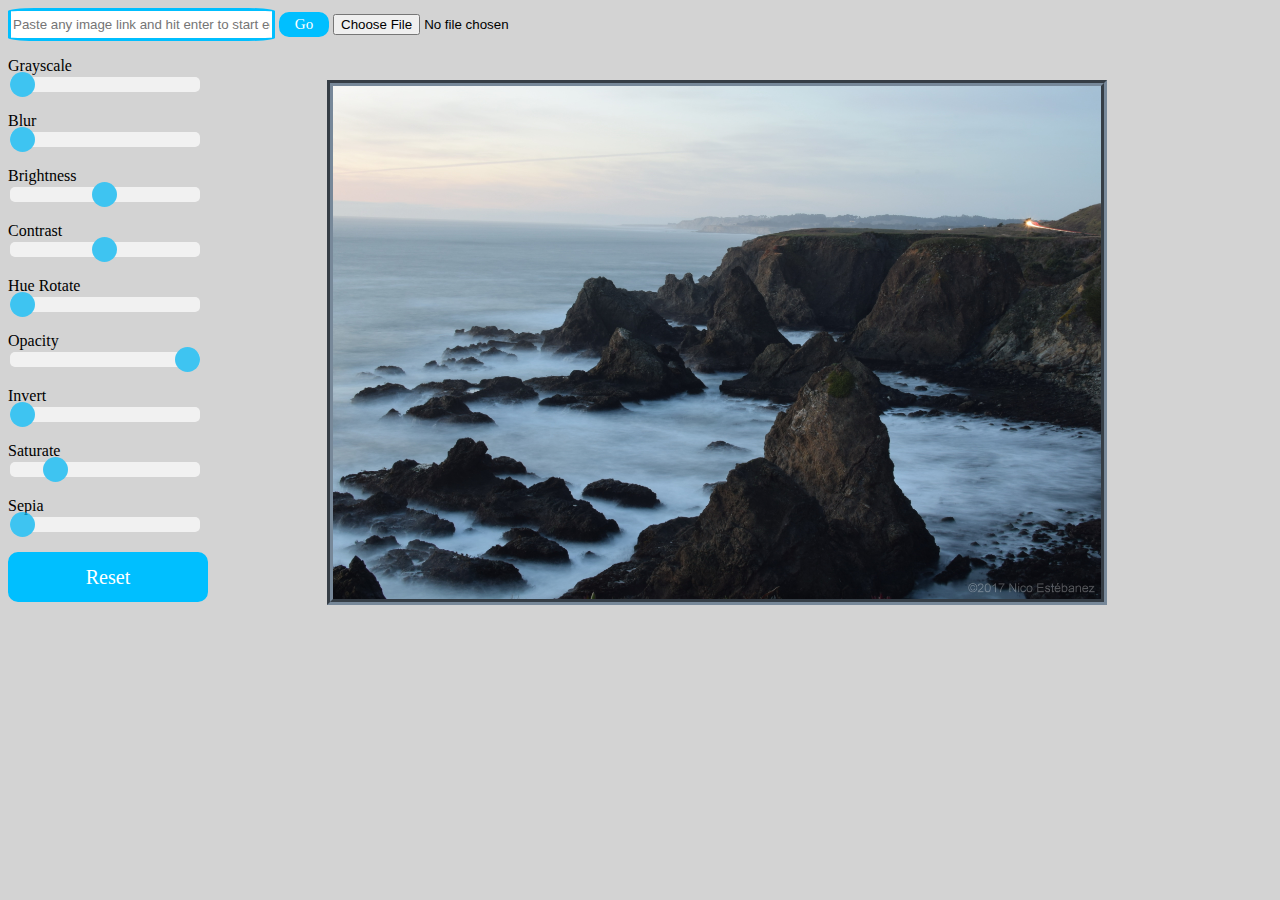
==== index.html @ 87421f93 "Add files via upload" ====
<!DOCTYPE html>
<html lang="en">
<head>
    <meta charset="UTF-8">
    <title>Photo Editor</title>

    <style>

        #go {
            font-family: "Times New Roman";
            font-size: 15px;
            color: white;
            background-color: deepskyblue;
            border-radius: 10px;
            height: 25px;
            width: 50px;
            border: 3px solid deepskyblue;
            outline: none;
        }
        #go:hover{
            background-color: white;
            color: deepskyblue;
            outline: none;
        }

        p {
            width: 15%;
        }
        body{
            font-family: "Lao MN";
            background-color: lightgrey;

        }
        #imageEditor{

        }
        .url-box {
            -webkit-appearance: none;
            appearance: none;
            width: 257px;
            height: 25px;
            border-radius: 10%;
            border: 3px solid deepskyblue;
            background-color: white;
            cursor: pointer;
            outline: none;
        }
        .slider {
            -webkit-appearance: none;
            width: 100%;
            height: 15px;
            border-radius: 5px;
            background: white;
            outline: none;
            opacity: 0.7;
            -webkit-transition: .2s;
            transition: opacity .2s;
        }

        .slider::-webkit-slider-thumb {
            -webkit-appearance: none;
            appearance: none;
            width: 25px;
            height: 25px;
            border-radius: 50%;
            background-color: deepskyblue;
            cursor: pointer;
        }

        .slider::-moz-range-thumb {
            width: 25px;
            height: 25px;
            border-radius: 50%;
            background-color: black;
            cursor: pointer;
        }

        img{
            width: 60%;
            right: 13.5%;
            top: 5em;
            position: absolute;
            text-align: center;
            border: 6px groove lightslategrey;
        }

        #reset{
            height: 10em;
            font-family: "Times New Roman";
            font-size: 20px;
            color: white;
            background-color: deepskyblue;
            border-radius: 10px;
            height: 50px;
            width: 200px;
            border:3px solid deepskyblue;
            user-select: none;
            outline: none;
        }

        #reset:hover{
            background-color: white;
            color: deepskyblue;
            outline: none;
        }
    </style>
</head>
<body>
<script src='https://code.jquery.com/jquery-3.1.0.min.js'></script>
<form id="urlBox" class="center">
    <input class="url-box" type="url" id="imgUrl" placeholder="Paste any image link and hit enter to start editing">
    <input id="go" type="button" value="Go">
    <input type="file" id="file" accept="image/*">
</form>

<form id="imageEditor">
    <p>
        <label for="gs">Grayscale</label>
        <input class="slider" id="gs" name="gs" type="range" min="0" max="100" value="0">
    </p>

    <p>
        <label for="blur">Blur</label>
        <input class="slider" id="blur" name="blur" type="range" min="0" max="10" value="0">
    </p>
    <p>
        <label for="br">Brightness</label>
        <input class="slider" id="br" name="br" type="range" min="0" max="200" value="100">
    </p>
    <p>
        <label for="ct">Contrast</label>
        <input class="slider" id="ct" name="ct" type="range" min="0" max="200" value="100">
    </p>
    <p>
        <label for="huer">Hue Rotate</label>
        <input class="slider" id="huer" name="huer" type="range" min="0" max="360" value="0">
    </p>
    <p>
        <label for="opacity">Opacity</label>
        <input class="slider" id="opacity" name="opacity" type="range" min="0" max="100" value="100">
    </p>
    <p>
        <label for="invert">Invert</label>
        <input class="slider" id="invert" name="invert" type="range" min="0" max="100" value="0">
    </p>
    <p>
        <label for="saturate">Saturate</label>
        <input class="slider" id="saturate" name="saturate" type="range" min="0" max="500" value="100">
    </p>
    <p>
        <label for="sepia">Sepia</label>
        <input class="slider" id="sepia" name="sepia" type="range" min="0" max="100" value="0">
    </p>
    <input type="reset" form="imageEditor" id="reset" value="Reset">
</form>



<div id="imageContainer" class="center">
    <img id="image" src="cliffs.jpg">
</div>

<script type="text/javascript" src="jquery-3.3.1.js"></script>



<script>
    function addImage(e) {
        var imgUrl = $('#imgUrl').val();
        if (imgUrl.length){
            $('#imageContainer img').attr('src', imgUrl)
        }
        e.preventDefault();
    }
var img = document.getElementById("image")
var filet = document.getElementById("file")

function editImage() {
    var gs 		 = $("#gs").val();
    var blur 	 = $("#blur").val();
    var br 		 = $("#br").val();
    var ct 		 = $("#ct").val();
    var huer	 = $("#huer").val();
    var opacity      = $("#opacity").val();
    var invert 	 = $("#invert").val();
    var saturate     = $("#saturate").val();
    var sepia 	 = $("#sepia").val();
    var rb = $("#rb").val();

    var filter = 	'grayscale(' + gs+
        '%) blur(' + blur +
        'px) brightness(' + br +
        '%) contrast(' + ct +
        '%) hue-rotate(' + huer +
        'deg) opacity(' + opacity +
        '%) invert(' + invert +
        '%) saturate(' + saturate +
        '%) sepia(' + sepia + '%) ';

    $("#imageContainer img").css("filter", filter);
    $("#imageContainer img").css("-webkit-filter", filter);
}


$('#go').click(addImage);

$("#urlBox").submit(addImage);

$("input[type=range]").change(editImage).mousemove(editImage);

$('#imageEditor').on('reset', function() {
        setTimeout(function() {
            editImage();
        },0);
    });



filet.addEventListener('change', function (){
    var file = filet.files[0];
    var reader = new FileReader();
    reader.onloadend = function(){
        img.src = reader.result;
    };
    if(file){
        reader.readAsDataURL(file);
    }else{
    }
}, true);



</script>
</body>
</html>
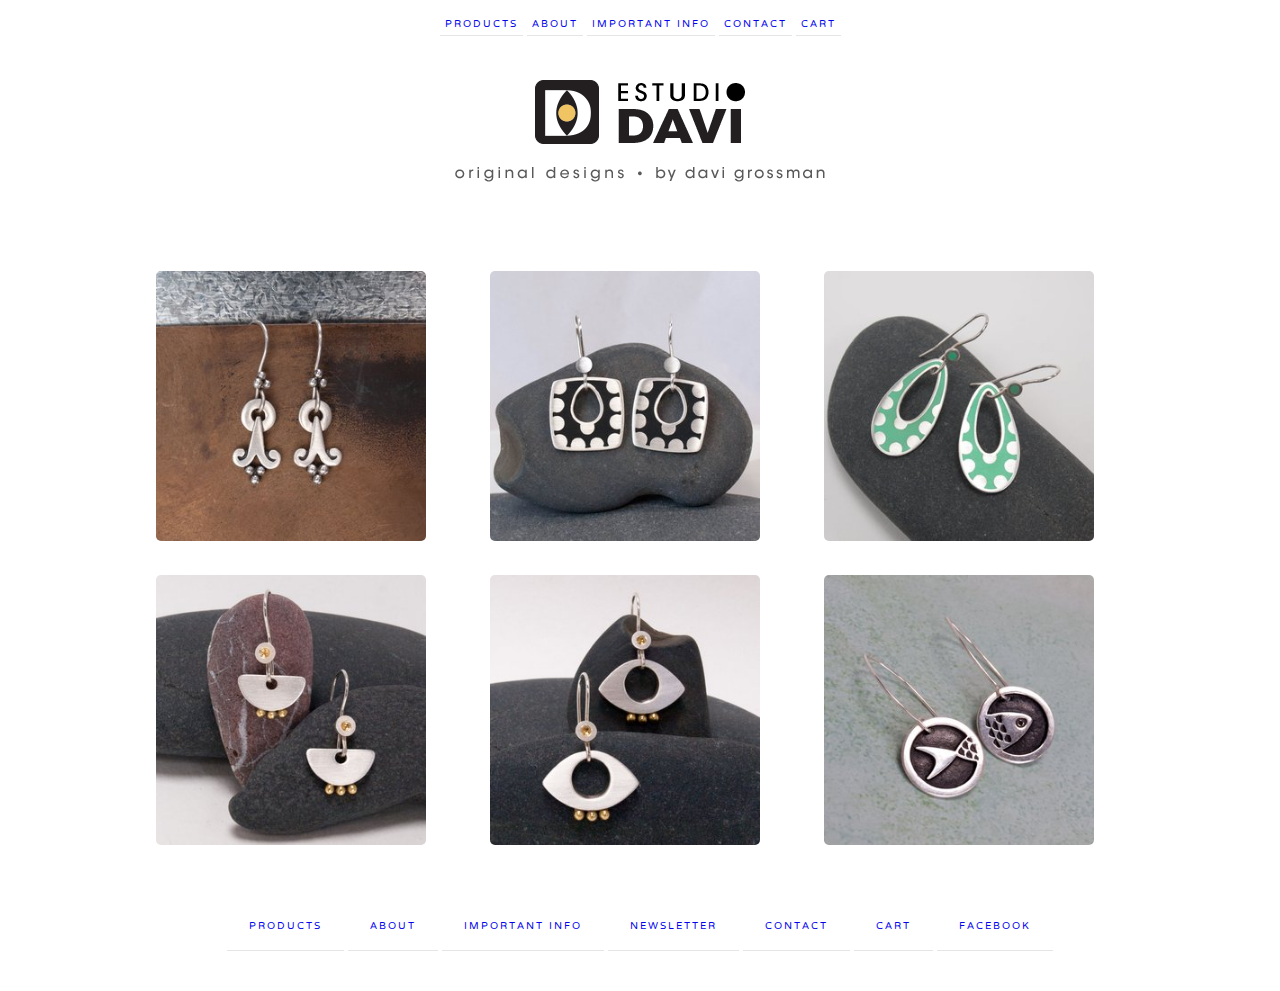
==== commit b09cafb5: "Add files via upload" ====
--- a/index.html
+++ b/index.html
@@ -1,235 +1,295 @@
 <!DOCTYPE html>
 <html lang="en">
 <head>
+
     <meta charset="UTF-8">
-    <title>Photo Editor</title>
-
-    <style>
-
-        #go {
-            font-family: "Times New Roman";
-            font-size: 15px;
-            color: white;
-            background-color: deepskyblue;
-            border-radius: 10px;
-            height: 25px;
-            width: 50px;
-            border: 3px solid deepskyblue;
-            outline: none;
-        }
-        #go:hover{
-            background-color: white;
-            color: deepskyblue;
-            outline: none;
-        }
-
-        p {
-            width: 15%;
-        }
-        body{
-            font-family: "Lao MN";
-            background-color: lightgrey;
-
-        }
-        #imageEditor{
-
-        }
-        .url-box {
-            -webkit-appearance: none;
-            appearance: none;
-            width: 257px;
-            height: 25px;
-            border-radius: 10%;
-            border: 3px solid deepskyblue;
-            background-color: white;
-            cursor: pointer;
-            outline: none;
-        }
-        .slider {
-            -webkit-appearance: none;
-            width: 100%;
-            height: 15px;
-            border-radius: 5px;
-            background: white;
-            outline: none;
-            opacity: 0.7;
-            -webkit-transition: .2s;
-            transition: opacity .2s;
-        }
-
-        .slider::-webkit-slider-thumb {
-            -webkit-appearance: none;
-            appearance: none;
-            width: 25px;
-            height: 25px;
-            border-radius: 50%;
-            background-color: deepskyblue;
-            cursor: pointer;
-        }
-
-        .slider::-moz-range-thumb {
-            width: 25px;
-            height: 25px;
-            border-radius: 50%;
-            background-color: black;
-            cursor: pointer;
-        }
-
-        img{
-            width: 60%;
-            right: 13.5%;
-            top: 5em;
-            position: absolute;
-            text-align: center;
-            border: 6px groove lightslategrey;
-        }
-
-        #reset{
-            height: 10em;
-            font-family: "Times New Roman";
-            font-size: 20px;
-            color: white;
-            background-color: deepskyblue;
-            border-radius: 10px;
-            height: 50px;
-            width: 200px;
-            border:3px solid deepskyblue;
-            user-select: none;
-            outline: none;
-        }
-
-        #reset:hover{
-            background-color: white;
-            color: deepskyblue;
-            outline: none;
-        }
-    </style>
+    <title>Estudio Davi</title>
+<style>
+    @font-face {
+        font-family: Varela Round;
+        src: url(VarelaRound-Regular.ttf) format("opentype");
+    }
+    a:link{
+        text-decoration: none;
+    }
+    #main_nav {
+        overflow: hidden;
+        margin: 0 auto;
+        text-align: center;
+    }
+
+    #main_nav ul {
+        margin: 0;
+    }
+
+    #main_nav li {
+        display: inline-block;
+        font-family: Varela Round;
+        color: grey;
+        font-size: 10px;
+        text-transform: uppercase;
+        letter-spacing: 2px;
+        -webkit-font-smoothing: subpixel-antialiased;
+        border-bottom: 1px solid #e5e5e5;
+    }
+
+    #main_nav2 li a {
+        display: block;
+        padding: 20px 17px 13px;
+        border: 0;
+    }
+
+    #main_nav2 {
+        overflow: hidden;
+        margin: 0 auto;
+        text-align: center;
+    }
+
+    #main_nav2 ul {
+        margin: 0;
+        padding: 2em;
+    }
+
+    #main_nav2 li {
+        display: inline-block;
+        font-family: Varela Round;
+        font-size: 10px;
+        text-transform: uppercase;
+        letter-spacing: 2px;
+        -webkit-font-smoothing: subpixel-antialiased;
+        border-bottom: 1px solid #e5e5e5;
+    }
+
+    #main_nav2 li a {
+        display: block;
+        padding: 20px 17px 13px;
+        border: 0;
+    }
+    header {
+        display: block;
+        margin-left: auto;
+        margin-right: auto;
+        padding: 2em;
+    }
+
+    table{
+        margin: auto;
+    }
+    th, td{
+
+        padding: 1em;
+    }
+
+    ul {
+        display: table;
+        list-style: none;
+        padding: 0;
+    }
+
+    ul, li {
+        display: inline-block;
+        padding: 5px;
+    }
+
+    .container {
+        position: relative;
+
+    }
+
+    .image {
+        display: block;
+        position: relative;
+        border-radius: 5px;
+        width: 90%;
+
+    }
+
+    .overlay {
+        position: absolute;
+        width: 90%;
+        top: 0;
+        bottom: 0;
+        left: 0;
+        right: 0;
+        opacity: 0;
+        transition: .5s ease;
+        background-color: black;
+        border-radius: 5px;
+    }
+
+    .container:hover .overlay {
+        opacity: 1;
+        width: 90%;
+        background-color:rgba(0, 0, 0, 0.7);
+        border-radius: 5px;
+    }
+
+    .text {
+        font-family: Papyrus;
+        letter-spacing: 2px;
+        color: white;
+        font-size: 20px;
+        position: absolute;
+        top: 50%;
+        left: 50%;
+        transform: translate(-50%, -50%);
+        -ms-transform: translate(-50%, -50%);
+        text-align: center;
+        opacity:1;
+    }
+</style>
 </head>
 <body>
-<script src='https://code.jquery.com/jquery-3.1.0.min.js'></script>
-<form id="urlBox" class="center">
-    <input class="url-box" type="url" id="imgUrl" placeholder="Paste any image link and hit enter to start editing">
-    <input id="go" type="button" value="Go">
-    <input type="file" id="file" accept="image/*">
-</form>
-
-<form id="imageEditor">
-    <p>
-        <label for="gs">Grayscale</label>
-        <input class="slider" id="gs" name="gs" type="range" min="0" max="100" value="0">
-    </p>
-
-    <p>
-        <label for="blur">Blur</label>
-        <input class="slider" id="blur" name="blur" type="range" min="0" max="10" value="0">
-    </p>
-    <p>
-        <label for="br">Brightness</label>
-        <input class="slider" id="br" name="br" type="range" min="0" max="200" value="100">
-    </p>
-    <p>
-        <label for="ct">Contrast</label>
-        <input class="slider" id="ct" name="ct" type="range" min="0" max="200" value="100">
-    </p>
-    <p>
-        <label for="huer">Hue Rotate</label>
-        <input class="slider" id="huer" name="huer" type="range" min="0" max="360" value="0">
-    </p>
-    <p>
-        <label for="opacity">Opacity</label>
-        <input class="slider" id="opacity" name="opacity" type="range" min="0" max="100" value="100">
-    </p>
-    <p>
-        <label for="invert">Invert</label>
-        <input class="slider" id="invert" name="invert" type="range" min="0" max="100" value="0">
-    </p>
-    <p>
-        <label for="saturate">Saturate</label>
-        <input class="slider" id="saturate" name="saturate" type="range" min="0" max="500" value="100">
-    </p>
-    <p>
-        <label for="sepia">Sepia</label>
-        <input class="slider" id="sepia" name="sepia" type="range" min="0" max="100" value="0">
-    </p>
-    <input type="reset" form="imageEditor" id="reset" value="Reset">
-</form>
-
-
-
-<div id="imageContainer" class="center">
-    <img id="image" src="cliffs.jpg">
+
+
+<div id="main_nav" class="theme">
+    <ul>
+        <li>
+            <a href="http://www.estudiodavi.com/products">Products</a>
+        </li>
+        <li>
+            <a href="http://www.estudiodavi.com/about">About</a>
+        </li>
+        <li>
+            <a href="http://www.estudiodavi.com/policies">Important Info</a>
+        </li>
+        <li>
+            <a href="http://www.estudiodavi.com/contact">Contact</a>
+        </li>
+        <li>
+            <a href="http://www.estudiodavi.com/cart">Cart</a>
+        </li>
+    </ul>
+    <header>
+
+        <div id="branding">
+            <a href="https://estudiodavi.github.io/">
+                <img src="logo-estudio-davi.png" alt="Estudio Davi">
+            </a>
+        </div>
+
+    </header>
 </div>
 
-<script type="text/javascript" src="jquery-3.3.1.js"></script>
-
-
-
-<script>
-    function addImage(e) {
-        var imgUrl = $('#imgUrl').val();
-        if (imgUrl.length){
-            $('#imageContainer img').attr('src', imgUrl)
-        }
-        e.preventDefault();
-    }
-var img = document.getElementById("image")
-var filet = document.getElementById("file")
-
-function editImage() {
-    var gs 		 = $("#gs").val();
-    var blur 	 = $("#blur").val();
-    var br 		 = $("#br").val();
-    var ct 		 = $("#ct").val();
-    var huer	 = $("#huer").val();
-    var opacity      = $("#opacity").val();
-    var invert 	 = $("#invert").val();
-    var saturate     = $("#saturate").val();
-    var sepia 	 = $("#sepia").val();
-    var rb = $("#rb").val();
-
-    var filter = 	'grayscale(' + gs+
-        '%) blur(' + blur +
-        'px) brightness(' + br +
-        '%) contrast(' + ct +
-        '%) hue-rotate(' + huer +
-        'deg) opacity(' + opacity +
-        '%) invert(' + invert +
-        '%) saturate(' + saturate +
-        '%) sepia(' + sepia + '%) ';
-
-    $("#imageContainer img").css("filter", filter);
-    $("#imageContainer img").css("-webkit-filter", filter);
-}
-
-
-$('#go').click(addImage);
-
-$("#urlBox").submit(addImage);
-
-$("input[type=range]").change(editImage).mousemove(editImage);
-
-$('#imageEditor').on('reset', function() {
-        setTimeout(function() {
-            editImage();
-        },0);
-    });
-
-
-
-filet.addEventListener('change', function (){
-    var file = filet.files[0];
-    var reader = new FileReader();
-    reader.onloadend = function(){
-        img.src = reader.result;
-    };
-    if(file){
-        reader.readAsDataURL(file);
-    }else{
-    }
-}, true);
-
-
-
-</script>
+<table>
+    <tr>
+        <th> </th>
+        <th> </th>
+        <th> </th>
+    </tr>
+
+    <tr>
+        <td>       <a href="http://www.estudiodavi.com/product/rayo-del-sol-3">
+            <div class="container">
+            <img src="sol-mezcla-3dot-still-4.jpg" alt="Saucy Earrings... Trust me" class="image">
+            <div class="overlay">
+                <div class="text">MEZCLA<br>
+                    $135.00</div>
+            </div>
+        </div>
+            </a>
+        </td>
+        <td>
+            <a href="http://www.estudiodavi.com/product/flamenco-square-black">
+            <div class="container">
+                <img src="flamenco-nuevo-black-flatdot-still-1.jpg" alt="Saucy Earrings... Trust me" class="image">
+                <div class="overlay">
+                    <div class="text">NUEVO<br>
+                        $95.00</div>
+                </div>
+            </div>
+        </a>
+        </td>
+        <td>
+            <a href="http://www.estudiodavi.com/product/tangos">
+                <div class="container">
+                    <img src="flamenco-drop-colordot-mint-still-6.jpg" alt="Saucy Earrings... Trust me" class="image">
+                    <div class="overlay">
+                        <div class="text">TANGOS<br>
+                            $115.00</div>
+                    </div>
+                </div>
+            </a>
+
+        </td>
+
+    </tr>
+    <tr>
+        <td>
+            <a href="http://www.estudiodavi.com/product/media-luna">
+                <div class="container">
+                    <img src="mesomod-medialuna-bigdot-still-2.jpg" alt="Saucy Earrings... Trust me" class="image">
+                    <div class="overlay">
+                        <div class="text">MEDIA LUNA<br>
+                            $135.00</div>
+                    </div>
+                </div>
+            </a>
+        </td>
+        <td>
+            <a href="http://www.estudiodavi.com/product/ojos-oro">
+                <div class="container">
+                    <img src="mesomod-ojo-bigdot-still-2.jpg" alt="Saucy Earrings... Trust me" class="image">
+                    <div class="overlay">
+                        <div class="text">OJO<br>
+                            $135.00</div>
+                    </div>
+                </div>
+            </a>
+
+        </td>
+        <td>
+
+            <a href="http://www.estudiodavi.com/product/one-fish">
+                <div class="container">
+                    <img src="grafica-onefish-still-1.jpg" alt="Saucy Earrings... Trust me" class="image">
+                    <div class="overlay">
+                        <div class="text">TANGOS<br>
+                            $75.00</div>
+                    </div>
+                </div>
+            </a>
+        </td>
+
+    </tr>
+</table>
+<div id="main_nav2" class="theme">
+    <ul>
+        <li>
+            <a href="http://www.estudiodavi.com/products">Products</a>
+        </li>
+        <li>
+            <a href="http://www.estudiodavi.com/about">About</a>
+        </li>
+        <li>
+            <a href="http://www.estudiodavi.com/policies">Important Info</a>
+        </li>
+        <li>
+        <a href="http://www.estudiodavi.com/newsletter">Newsletter</a>
+        </li>
+        <li>
+            <a href="http://www.estudiodavi.com/contact">Contact</a>
+        </li>
+
+        <li>
+            <a href="http://www.estudiodavi.com/cart">Cart</a>
+        </li>
+        <li>
+            <a href="http://facebook.com/EstudioDavi">Facebook</a>
+        </li>
+
+    </ul>
+</div>
+
+
+
+
+
+
+
+
 </body>
-</html>+</html>
+
+
+
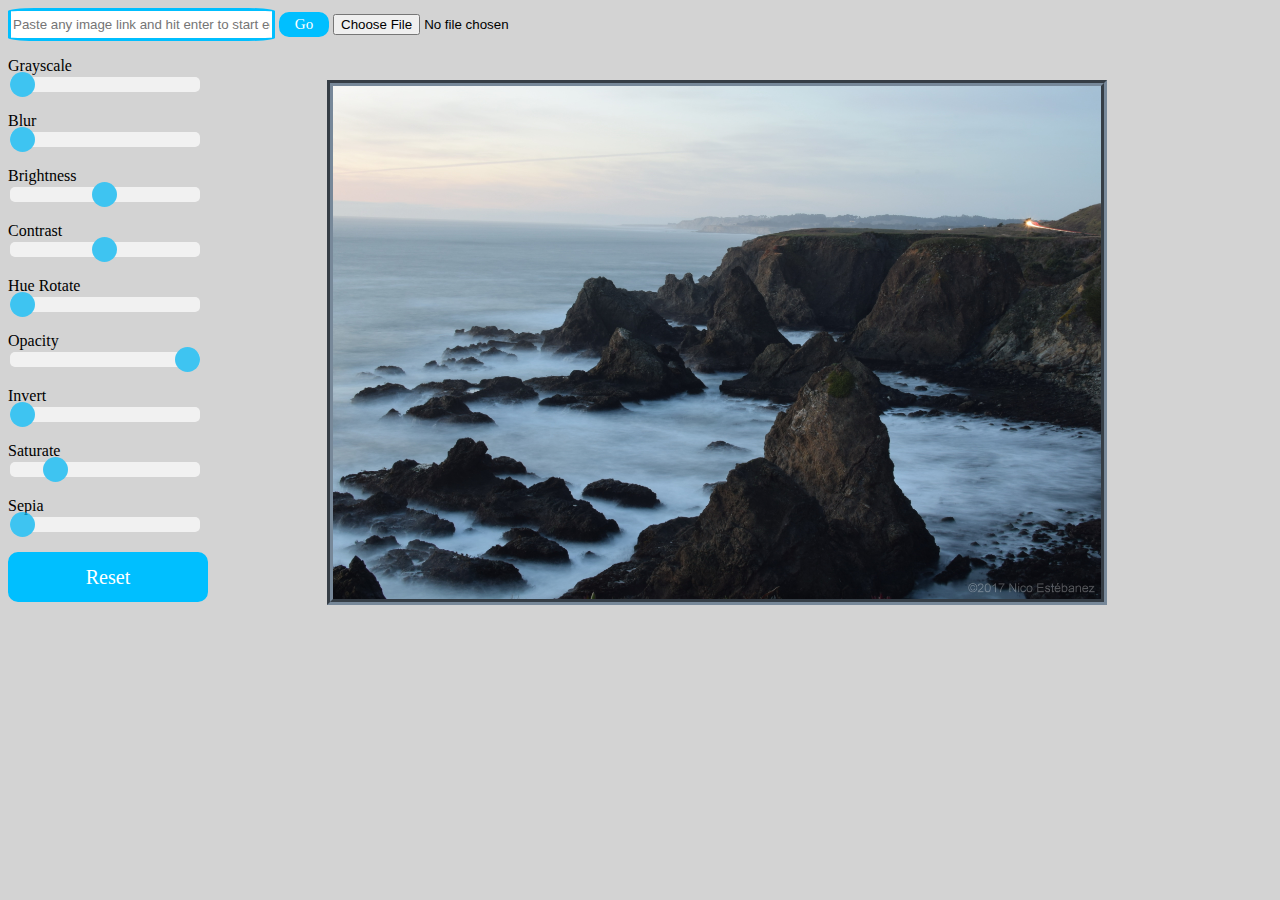
==== commit 268d8be9: "Add files via upload" ====
--- a/index.html
+++ b/index.html
@@ -1,295 +1,235 @@
 <!DOCTYPE html>
 <html lang="en">
 <head>
-
     <meta charset="UTF-8">
-    <title>Estudio Davi</title>
-<style>
-    @font-face {
-        font-family: Varela Round;
-        src: url(VarelaRound-Regular.ttf) format("opentype");
-    }
-    a:link{
-        text-decoration: none;
-    }
-    #main_nav {
-        overflow: hidden;
-        margin: 0 auto;
-        text-align: center;
-    }
-
-    #main_nav ul {
-        margin: 0;
-    }
-
-    #main_nav li {
-        display: inline-block;
-        font-family: Varela Round;
-        color: grey;
-        font-size: 10px;
-        text-transform: uppercase;
-        letter-spacing: 2px;
-        -webkit-font-smoothing: subpixel-antialiased;
-        border-bottom: 1px solid #e5e5e5;
-    }
-
-    #main_nav2 li a {
-        display: block;
-        padding: 20px 17px 13px;
-        border: 0;
-    }
-
-    #main_nav2 {
-        overflow: hidden;
-        margin: 0 auto;
-        text-align: center;
-    }
-
-    #main_nav2 ul {
-        margin: 0;
-        padding: 2em;
-    }
-
-    #main_nav2 li {
-        display: inline-block;
-        font-family: Varela Round;
-        font-size: 10px;
-        text-transform: uppercase;
-        letter-spacing: 2px;
-        -webkit-font-smoothing: subpixel-antialiased;
-        border-bottom: 1px solid #e5e5e5;
-    }
-
-    #main_nav2 li a {
-        display: block;
-        padding: 20px 17px 13px;
-        border: 0;
-    }
-    header {
-        display: block;
-        margin-left: auto;
-        margin-right: auto;
-        padding: 2em;
-    }
-
-    table{
-        margin: auto;
-    }
-    th, td{
-
-        padding: 1em;
-    }
-
-    ul {
-        display: table;
-        list-style: none;
-        padding: 0;
-    }
-
-    ul, li {
-        display: inline-block;
-        padding: 5px;
-    }
-
-    .container {
-        position: relative;
-
-    }
-
-    .image {
-        display: block;
-        position: relative;
-        border-radius: 5px;
-        width: 90%;
-
-    }
-
-    .overlay {
-        position: absolute;
-        width: 90%;
-        top: 0;
-        bottom: 0;
-        left: 0;
-        right: 0;
-        opacity: 0;
-        transition: .5s ease;
-        background-color: black;
-        border-radius: 5px;
-    }
-
-    .container:hover .overlay {
-        opacity: 1;
-        width: 90%;
-        background-color:rgba(0, 0, 0, 0.7);
-        border-radius: 5px;
-    }
-
-    .text {
-        font-family: Papyrus;
-        letter-spacing: 2px;
-        color: white;
-        font-size: 20px;
-        position: absolute;
-        top: 50%;
-        left: 50%;
-        transform: translate(-50%, -50%);
-        -ms-transform: translate(-50%, -50%);
-        text-align: center;
-        opacity:1;
-    }
-</style>
+    <title>Photo Editor</title>
+
+    <style>
+
+        #go {
+            font-family: "Times New Roman";
+            font-size: 15px;
+            color: white;
+            background-color: deepskyblue;
+            border-radius: 10px;
+            height: 25px;
+            width: 50px;
+            border: 3px solid deepskyblue;
+            outline: none;
+        }
+        #go:hover{
+            background-color: white;
+            color: deepskyblue;
+            outline: none;
+        }
+
+        p {
+            width: 15%;
+        }
+        body{
+            font-family: "Lao MN";
+            background-color: lightgrey;
+
+        }
+        #imageEditor{
+
+        }
+        .url-box {
+            -webkit-appearance: none;
+            appearance: none;
+            width: 257px;
+            height: 25px;
+            border-radius: 10%;
+            border: 3px solid deepskyblue;
+            background-color: white;
+            cursor: pointer;
+            outline: none;
+        }
+        .slider {
+            -webkit-appearance: none;
+            width: 100%;
+            height: 15px;
+            border-radius: 5px;
+            background: white;
+            outline: none;
+            opacity: 0.7;
+            -webkit-transition: .2s;
+            transition: opacity .2s;
+        }
+
+        .slider::-webkit-slider-thumb {
+            -webkit-appearance: none;
+            appearance: none;
+            width: 25px;
+            height: 25px;
+            border-radius: 50%;
+            background-color: deepskyblue;
+            cursor: pointer;
+        }
+
+        .slider::-moz-range-thumb {
+            width: 25px;
+            height: 25px;
+            border-radius: 50%;
+            background-color: black;
+            cursor: pointer;
+        }
+
+        img{
+            width: 60%;
+            right: 13.5%;
+            top: 5em;
+            position: absolute;
+            text-align: center;
+            border: 6px groove lightslategrey;
+        }
+
+        #reset{
+            height: 10em;
+            font-family: "Times New Roman";
+            font-size: 20px;
+            color: white;
+            background-color: deepskyblue;
+            border-radius: 10px;
+            height: 50px;
+            width: 200px;
+            border:3px solid deepskyblue;
+            user-select: none;
+            outline: none;
+        }
+
+        #reset:hover{
+            background-color: white;
+            color: deepskyblue;
+            outline: none;
+        }
+    </style>
 </head>
 <body>
-
-
-<div id="main_nav" class="theme">
-    <ul>
-        <li>
-            <a href="http://www.estudiodavi.com/products">Products</a>
-        </li>
-        <li>
-            <a href="http://www.estudiodavi.com/about">About</a>
-        </li>
-        <li>
-            <a href="http://www.estudiodavi.com/policies">Important Info</a>
-        </li>
-        <li>
-            <a href="http://www.estudiodavi.com/contact">Contact</a>
-        </li>
-        <li>
-            <a href="http://www.estudiodavi.com/cart">Cart</a>
-        </li>
-    </ul>
-    <header>
-
-        <div id="branding">
-            <a href="https://estudiodavi.github.io/">
-                <img src="logo-estudio-davi.png" alt="Estudio Davi">
-            </a>
-        </div>
-
-    </header>
+<script src='https://code.jquery.com/jquery-3.1.0.min.js'></script>
+<form id="urlBox" class="center">
+    <input class="url-box" type="url" id="imgUrl" placeholder="Paste any image link and hit enter to start editing">
+    <input id="go" type="button" value="Go">
+    <input type="file" id="file" accept="image/*">
+</form>
+
+<form id="imageEditor">
+    <p>
+        <label for="gs">Grayscale</label>
+        <input class="slider" id="gs" name="gs" type="range" min="0" max="100" value="0">
+    </p>
+
+    <p>
+        <label for="blur">Blur</label>
+        <input class="slider" id="blur" name="blur" type="range" min="0" max="10" value="0">
+    </p>
+    <p>
+        <label for="br">Brightness</label>
+        <input class="slider" id="br" name="br" type="range" min="0" max="200" value="100">
+    </p>
+    <p>
+        <label for="ct">Contrast</label>
+        <input class="slider" id="ct" name="ct" type="range" min="0" max="200" value="100">
+    </p>
+    <p>
+        <label for="huer">Hue Rotate</label>
+        <input class="slider" id="huer" name="huer" type="range" min="0" max="360" value="0">
+    </p>
+    <p>
+        <label for="opacity">Opacity</label>
+        <input class="slider" id="opacity" name="opacity" type="range" min="0" max="100" value="100">
+    </p>
+    <p>
+        <label for="invert">Invert</label>
+        <input class="slider" id="invert" name="invert" type="range" min="0" max="100" value="0">
+    </p>
+    <p>
+        <label for="saturate">Saturate</label>
+        <input class="slider" id="saturate" name="saturate" type="range" min="0" max="500" value="100">
+    </p>
+    <p>
+        <label for="sepia">Sepia</label>
+        <input class="slider" id="sepia" name="sepia" type="range" min="0" max="100" value="0">
+    </p>
+    <input type="reset" form="imageEditor" id="reset" value="Reset">
+</form>
+
+
+
+<div id="imageContainer" class="center">
+    <img id="image" src="cliffs.jpg">
 </div>
 
-<table>
-    <tr>
-        <th> </th>
-        <th> </th>
-        <th> </th>
-    </tr>
-
-    <tr>
-        <td>       <a href="http://www.estudiodavi.com/product/rayo-del-sol-3">
-            <div class="container">
-            <img src="sol-mezcla-3dot-still-4.jpg" alt="Saucy Earrings... Trust me" class="image">
-            <div class="overlay">
-                <div class="text">MEZCLA<br>
-                    $135.00</div>
-            </div>
-        </div>
-            </a>
-        </td>
-        <td>
-            <a href="http://www.estudiodavi.com/product/flamenco-square-black">
-            <div class="container">
-                <img src="flamenco-nuevo-black-flatdot-still-1.jpg" alt="Saucy Earrings... Trust me" class="image">
-                <div class="overlay">
-                    <div class="text">NUEVO<br>
-                        $95.00</div>
-                </div>
-            </div>
-        </a>
-        </td>
-        <td>
-            <a href="http://www.estudiodavi.com/product/tangos">
-                <div class="container">
-                    <img src="flamenco-drop-colordot-mint-still-6.jpg" alt="Saucy Earrings... Trust me" class="image">
-                    <div class="overlay">
-                        <div class="text">TANGOS<br>
-                            $115.00</div>
-                    </div>
-                </div>
-            </a>
-
-        </td>
-
-    </tr>
-    <tr>
-        <td>
-            <a href="http://www.estudiodavi.com/product/media-luna">
-                <div class="container">
-                    <img src="mesomod-medialuna-bigdot-still-2.jpg" alt="Saucy Earrings... Trust me" class="image">
-                    <div class="overlay">
-                        <div class="text">MEDIA LUNA<br>
-                            $135.00</div>
-                    </div>
-                </div>
-            </a>
-        </td>
-        <td>
-            <a href="http://www.estudiodavi.com/product/ojos-oro">
-                <div class="container">
-                    <img src="mesomod-ojo-bigdot-still-2.jpg" alt="Saucy Earrings... Trust me" class="image">
-                    <div class="overlay">
-                        <div class="text">OJO<br>
-                            $135.00</div>
-                    </div>
-                </div>
-            </a>
-
-        </td>
-        <td>
-
-            <a href="http://www.estudiodavi.com/product/one-fish">
-                <div class="container">
-                    <img src="grafica-onefish-still-1.jpg" alt="Saucy Earrings... Trust me" class="image">
-                    <div class="overlay">
-                        <div class="text">TANGOS<br>
-                            $75.00</div>
-                    </div>
-                </div>
-            </a>
-        </td>
-
-    </tr>
-</table>
-<div id="main_nav2" class="theme">
-    <ul>
-        <li>
-            <a href="http://www.estudiodavi.com/products">Products</a>
-        </li>
-        <li>
-            <a href="http://www.estudiodavi.com/about">About</a>
-        </li>
-        <li>
-            <a href="http://www.estudiodavi.com/policies">Important Info</a>
-        </li>
-        <li>
-        <a href="http://www.estudiodavi.com/newsletter">Newsletter</a>
-        </li>
-        <li>
-            <a href="http://www.estudiodavi.com/contact">Contact</a>
-        </li>
-
-        <li>
-            <a href="http://www.estudiodavi.com/cart">Cart</a>
-        </li>
-        <li>
-            <a href="http://facebook.com/EstudioDavi">Facebook</a>
-        </li>
-
-    </ul>
-</div>
-
-
-
-
-
-
-
-
+<script type="text/javascript" src="jquery-3.3.1.js"></script>
+
+
+
+<script>
+    function addImage(e) {
+        var imgUrl = $('#imgUrl').val();
+        if (imgUrl.length){
+            $('#imageContainer img').attr('src', imgUrl)
+        }
+        e.preventDefault();
+    }
+var img = document.getElementById("image")
+var filet = document.getElementById("file")
+
+function editImage() {
+    var gs 		 = $("#gs").val();
+    var blur 	 = $("#blur").val();
+    var br 		 = $("#br").val();
+    var ct 		 = $("#ct").val();
+    var huer	 = $("#huer").val();
+    var opacity      = $("#opacity").val();
+    var invert 	 = $("#invert").val();
+    var saturate     = $("#saturate").val();
+    var sepia 	 = $("#sepia").val();
+    var rb = $("#rb").val();
+
+    var filter = 	'grayscale(' + gs+
+        '%) blur(' + blur +
+        'px) brightness(' + br +
+        '%) contrast(' + ct +
+        '%) hue-rotate(' + huer +
+        'deg) opacity(' + opacity +
+        '%) invert(' + invert +
+        '%) saturate(' + saturate +
+        '%) sepia(' + sepia + '%) ';
+
+    $("#imageContainer img").css("filter", filter);
+    $("#imageContainer img").css("-webkit-filter", filter);
+}
+
+
+$('#go').click(addImage);
+
+$("#urlBox").submit(addImage);
+
+$("input[type=range]").change(editImage).mousemove(editImage);
+
+$('#imageEditor').on('reset', function() {
+        setTimeout(function() {
+            editImage();
+        },0);
+    });
+
+
+
+filet.addEventListener('change', function (){
+    var file = filet.files[0];
+    var reader = new FileReader();
+    reader.onloadend = function(){
+        img.src = reader.result;
+    };
+    if(file){
+        reader.readAsDataURL(file);
+    }else{
+    }
+}, true);
+
+
+
+</script>
 </body>
-</html>
-
-
-
+</html>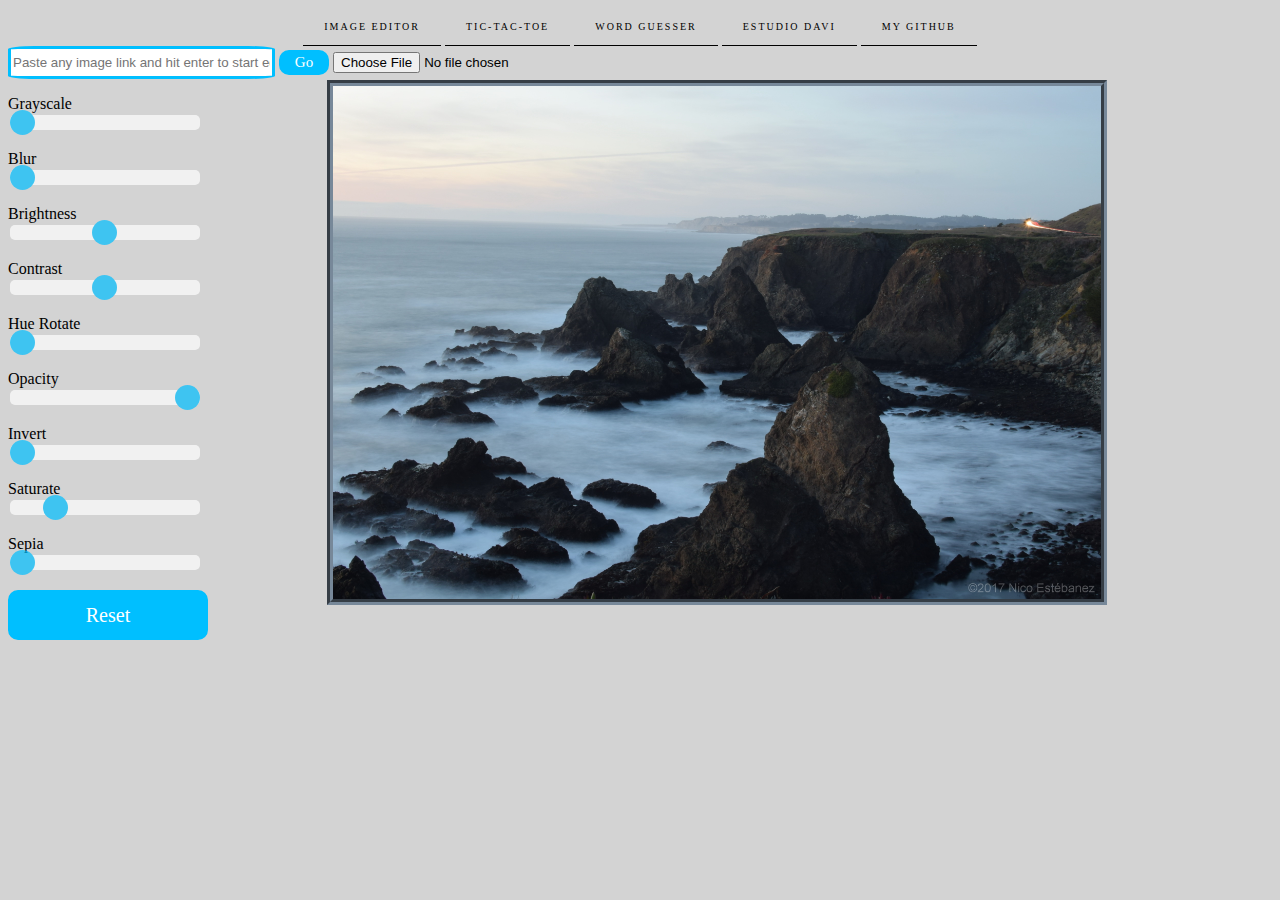
==== commit 4bcd7746: "Add files via upload" ====
--- a/index.html
+++ b/index.html
@@ -3,110 +3,31 @@
 <head>
     <meta charset="UTF-8">
     <title>Photo Editor</title>
+    <link rel="stylesheet" type="text/css" href="css/style.css">
+<style>
 
-    <style>
-
-        #go {
-            font-family: "Times New Roman";
-            font-size: 15px;
-            color: white;
-            background-color: deepskyblue;
-            border-radius: 10px;
-            height: 25px;
-            width: 50px;
-            border: 3px solid deepskyblue;
-            outline: none;
-        }
-        #go:hover{
-            background-color: white;
-            color: deepskyblue;
-            outline: none;
-        }
-
-        p {
-            width: 15%;
-        }
-        body{
-            font-family: "Lao MN";
-            background-color: lightgrey;
-
-        }
-        #imageEditor{
-
-        }
-        .url-box {
-            -webkit-appearance: none;
-            appearance: none;
-            width: 257px;
-            height: 25px;
-            border-radius: 10%;
-            border: 3px solid deepskyblue;
-            background-color: white;
-            cursor: pointer;
-            outline: none;
-        }
-        .slider {
-            -webkit-appearance: none;
-            width: 100%;
-            height: 15px;
-            border-radius: 5px;
-            background: white;
-            outline: none;
-            opacity: 0.7;
-            -webkit-transition: .2s;
-            transition: opacity .2s;
-        }
-
-        .slider::-webkit-slider-thumb {
-            -webkit-appearance: none;
-            appearance: none;
-            width: 25px;
-            height: 25px;
-            border-radius: 50%;
-            background-color: deepskyblue;
-            cursor: pointer;
-        }
-
-        .slider::-moz-range-thumb {
-            width: 25px;
-            height: 25px;
-            border-radius: 50%;
-            background-color: black;
-            cursor: pointer;
-        }
-
-        img{
-            width: 60%;
-            right: 13.5%;
-            top: 5em;
-            position: absolute;
-            text-align: center;
-            border: 6px groove lightslategrey;
-        }
-
-        #reset{
-            height: 10em;
-            font-family: "Times New Roman";
-            font-size: 20px;
-            color: white;
-            background-color: deepskyblue;
-            border-radius: 10px;
-            height: 50px;
-            width: 200px;
-            border:3px solid deepskyblue;
-            user-select: none;
-            outline: none;
-        }
-
-        #reset:hover{
-            background-color: white;
-            color: deepskyblue;
-            outline: none;
-        }
-    </style>
+</style>
 </head>
-<body>
-<script src='https://code.jquery.com/jquery-3.1.0.min.js'></script>
+<body id="imgeditor">
+<div id="main_nav" class="theme">
+    <ul>
+        <li>
+            <a href="index.html">Image Editor</a>
+        </li>
+        <li>
+            <a href="tictactoe.html">Tic-Tac-Toe</a>
+        </li>
+        <li>
+            <a href="wordguesser.html">Word Guesser</a>
+        </li>
+        <li>
+            <a href="estudiodavi.html">Estudio Davi</a>
+        </li>
+        <li>
+            <a href="https://github.com/nicoestebanez1/nicoe.github.io">My Github</a>
+        </li>
+    </ul>
+</div>
 <form id="urlBox" class="center">
     <input class="url-box" type="url" id="imgUrl" placeholder="Paste any image link and hit enter to start editing">
     <input id="go" type="button" value="Go">
@@ -157,79 +78,11 @@
 
 
 <div id="imageContainer" class="center">
-    <img id="image" src="cliffs.jpg">
+    <img id="image" src="image/cliffs.jpg">
 </div>
 
-<script type="text/javascript" src="jquery-3.3.1.js"></script>
+<script type="text/javascript" src="js/jquery-3.3.1.js"></script>
+<script type="text/javascript" src='js/main.js'></script>
 
-
-
-<script>
-    function addImage(e) {
-        var imgUrl = $('#imgUrl').val();
-        if (imgUrl.length){
-            $('#imageContainer img').attr('src', imgUrl)
-        }
-        e.preventDefault();
-    }
-var img = document.getElementById("image")
-var filet = document.getElementById("file")
-
-function editImage() {
-    var gs 		 = $("#gs").val();
-    var blur 	 = $("#blur").val();
-    var br 		 = $("#br").val();
-    var ct 		 = $("#ct").val();
-    var huer	 = $("#huer").val();
-    var opacity      = $("#opacity").val();
-    var invert 	 = $("#invert").val();
-    var saturate     = $("#saturate").val();
-    var sepia 	 = $("#sepia").val();
-    var rb = $("#rb").val();
-
-    var filter = 	'grayscale(' + gs+
-        '%) blur(' + blur +
-        'px) brightness(' + br +
-        '%) contrast(' + ct +
-        '%) hue-rotate(' + huer +
-        'deg) opacity(' + opacity +
-        '%) invert(' + invert +
-        '%) saturate(' + saturate +
-        '%) sepia(' + sepia + '%) ';
-
-    $("#imageContainer img").css("filter", filter);
-    $("#imageContainer img").css("-webkit-filter", filter);
-}
-
-
-$('#go').click(addImage);
-
-$("#urlBox").submit(addImage);
-
-$("input[type=range]").change(editImage).mousemove(editImage);
-
-$('#imageEditor').on('reset', function() {
-        setTimeout(function() {
-            editImage();
-        },0);
-    });
-
-
-
-filet.addEventListener('change', function (){
-    var file = filet.files[0];
-    var reader = new FileReader();
-    reader.onloadend = function(){
-        img.src = reader.result;
-    };
-    if(file){
-        reader.readAsDataURL(file);
-    }else{
-    }
-}, true);
-
-
-
-</script>
 </body>
 </html>--- a/css/style.css
+++ b/css/style.css
@@ -0,0 +1,145 @@
+@font-face {
+    font-family: Varela Round;
+    src: url(VarelaRound-Regular.ttf) format("opentype");
+}
+#go {
+    font-family: "Times New Roman";
+    font-size: 15px;
+    color: white;
+    background-color: deepskyblue;
+    border-radius: 10px;
+    height: 25px;
+    width: 50px;
+    border: 3px solid deepskyblue;
+    outline: none;
+}
+#go:hover{
+    background-color: white;
+    color: deepskyblue;
+    outline: none;
+}
+
+p {
+    width: 15%;
+}
+body{
+    font-family: "Lao MN";
+    background-color: lightgrey;
+
+}
+
+.url-box {
+    -webkit-appearance: none;
+    appearance: none;
+    width: 257px;
+    height: 25px;
+    border-radius: 10%;
+    border: 3px solid deepskyblue;
+    background-color: white;
+    cursor: pointer;
+    outline: none;
+}
+.slider {
+    -webkit-appearance: none;
+    width: 100%;
+    height: 15px;
+    border-radius: 5px;
+    background: white;
+    outline: none;
+    opacity: 0.7;
+    -webkit-transition: .2s;
+    transition: opacity .2s;
+}
+
+.slider::-webkit-slider-thumb {
+    -webkit-appearance: none;
+    appearance: none;
+    width: 25px;
+    height: 25px;
+    border-radius: 50%;
+    background-color: deepskyblue;
+    cursor: pointer;
+}
+
+.slider::-moz-range-thumb {
+    width: 25px;
+    height: 25px;
+    border-radius: 50%;
+    background-color: black;
+    cursor: pointer;
+}
+
+img{
+    width: 60%;
+    right: 13.5%;
+    top: 5em;
+    position: absolute;
+    text-align: center;
+    border: 6px groove lightslategrey;
+}
+
+#reset{
+    height: 10em;
+    font-family: "Times New Roman";
+    font-size: 20px;
+    color: white;
+    background-color: deepskyblue;
+    border-radius: 10px;
+    height: 50px;
+    width: 200px;
+    border:3px solid deepskyblue;
+    user-select: none;
+    outline: none;
+}
+
+#reset:hover{
+    background-color: white;
+    color: deepskyblue;
+    outline: none;
+}
+#main_nav {
+    overflow: hidden;
+    margin: 0 auto;
+    text-align: center;
+}
+
+#main_nav ul {
+    margin: 0;
+}
+
+#main_nav li {
+    display: inline-block;
+    font-family: Varela Round;
+    color: black;
+    font-size: 10px;
+    text-transform: uppercase;
+    letter-spacing: 2px;
+    -webkit-font-smoothing: subpixel-antialiased;
+    border-bottom: 1px solid black;
+}
+
+
+ul, li {
+    padding: 5px;
+}
+ul {
+    margin: 0;
+    padding: 0;
+    width: auto;
+
+}
+
+li a {
+    display: block;
+    color: #000;
+    padding: 8px 16px;
+    text-decoration: none;
+}
+
+/* Change the link color on hover */
+li a:hover {
+    background-color: #555;
+    color: white;
+}
+
+
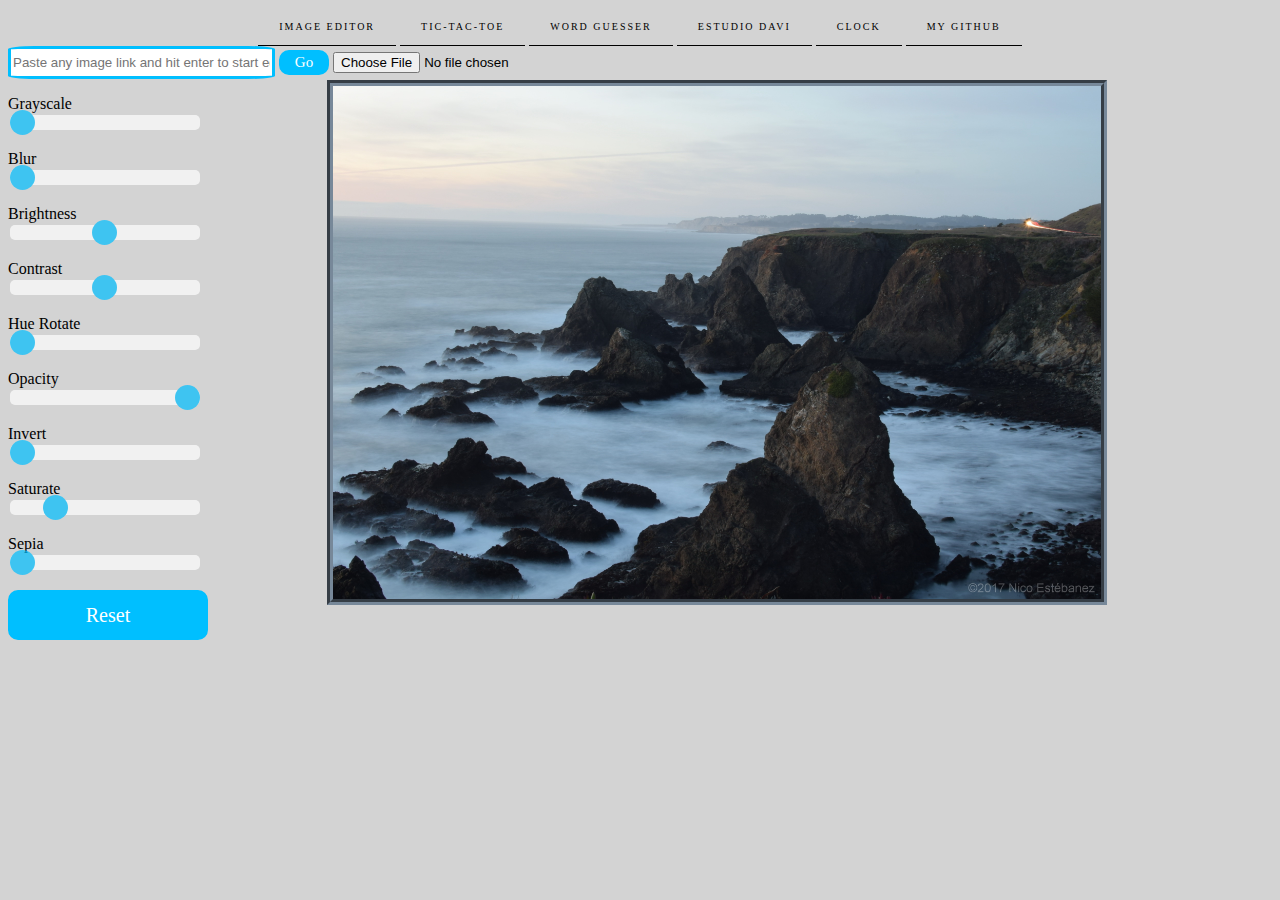
==== commit 18952011: "Add files via upload" ====
--- a/index.html
+++ b/index.html
@@ -24,7 +24,10 @@
             <a href="estudiodavi.html">Estudio Davi</a>
         </li>
         <li>
-            <a href="https://github.com/nicoestebanez1/nicoe.github.io">My Github</a>
+            <a href="clock.html">Clock</a>
+        </li>
+        <li>
+            <a href="https://github.com/nicoestebanez/nicoestebanez.github.io">My Github</a>
         </li>
     </ul>
 </div>
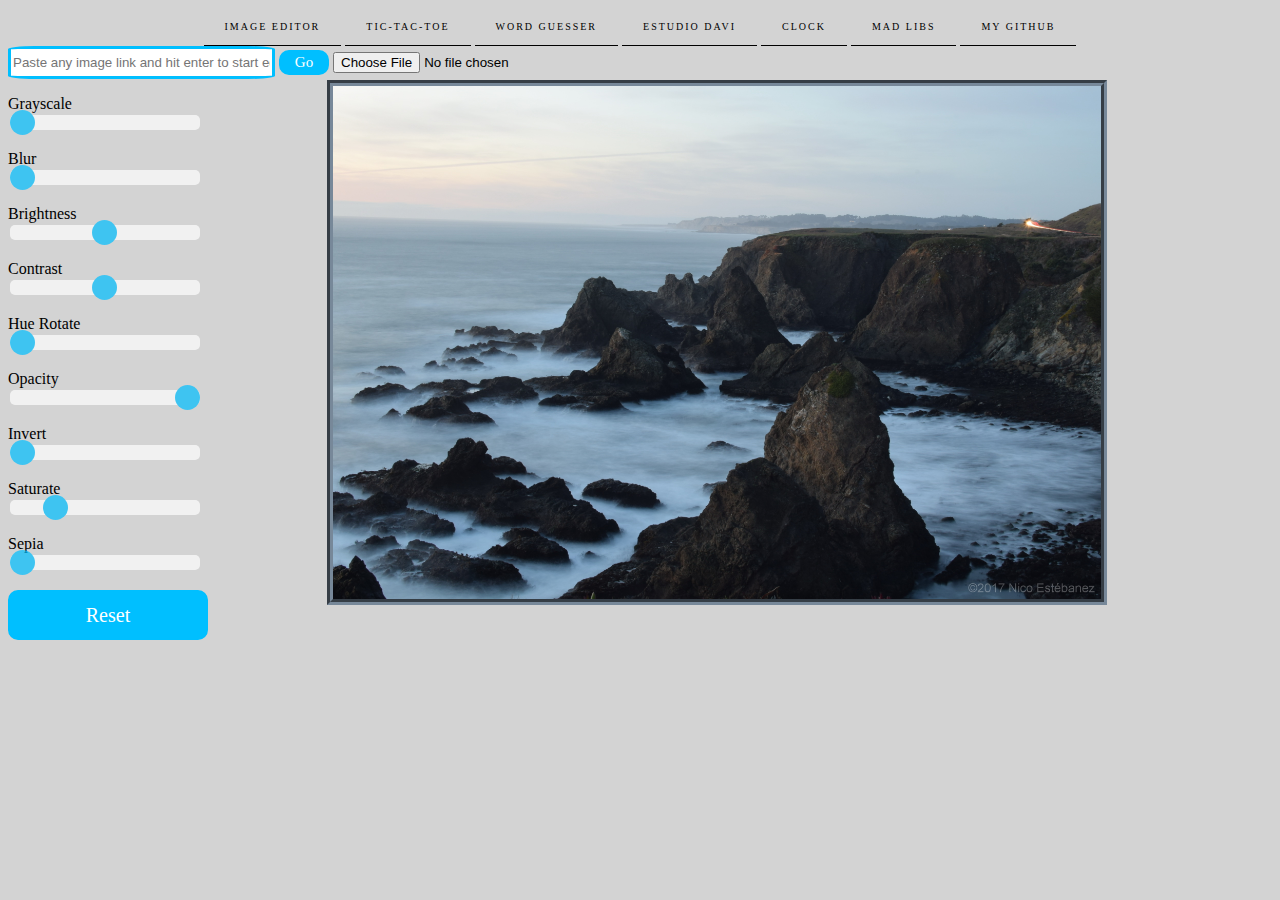
==== commit 83baabae: "Add files via upload" ====
--- a/index.html
+++ b/index.html
@@ -8,7 +8,7 @@
 
 </style>
 </head>
-<body id="imgeditor">
+<body onload="startTime(); setInterval('startTime()', 1 )">
 <div id="main_nav" class="theme">
     <ul>
         <li>
@@ -25,6 +25,9 @@
         </li>
         <li>
             <a href="clock.html">Clock</a>
+        </li>
+        <li>
+            <a href="madlibs.html">Mad Libs</a>
         </li>
         <li>
             <a href="https://github.com/nicoestebanez/nicoestebanez.github.io">My Github</a>
@@ -76,6 +79,7 @@
         <input class="slider" id="sepia" name="sepia" type="range" min="0" max="100" value="0">
     </p>
     <input type="reset" form="imageEditor" id="reset" value="Reset">
+
 </form>
 
 
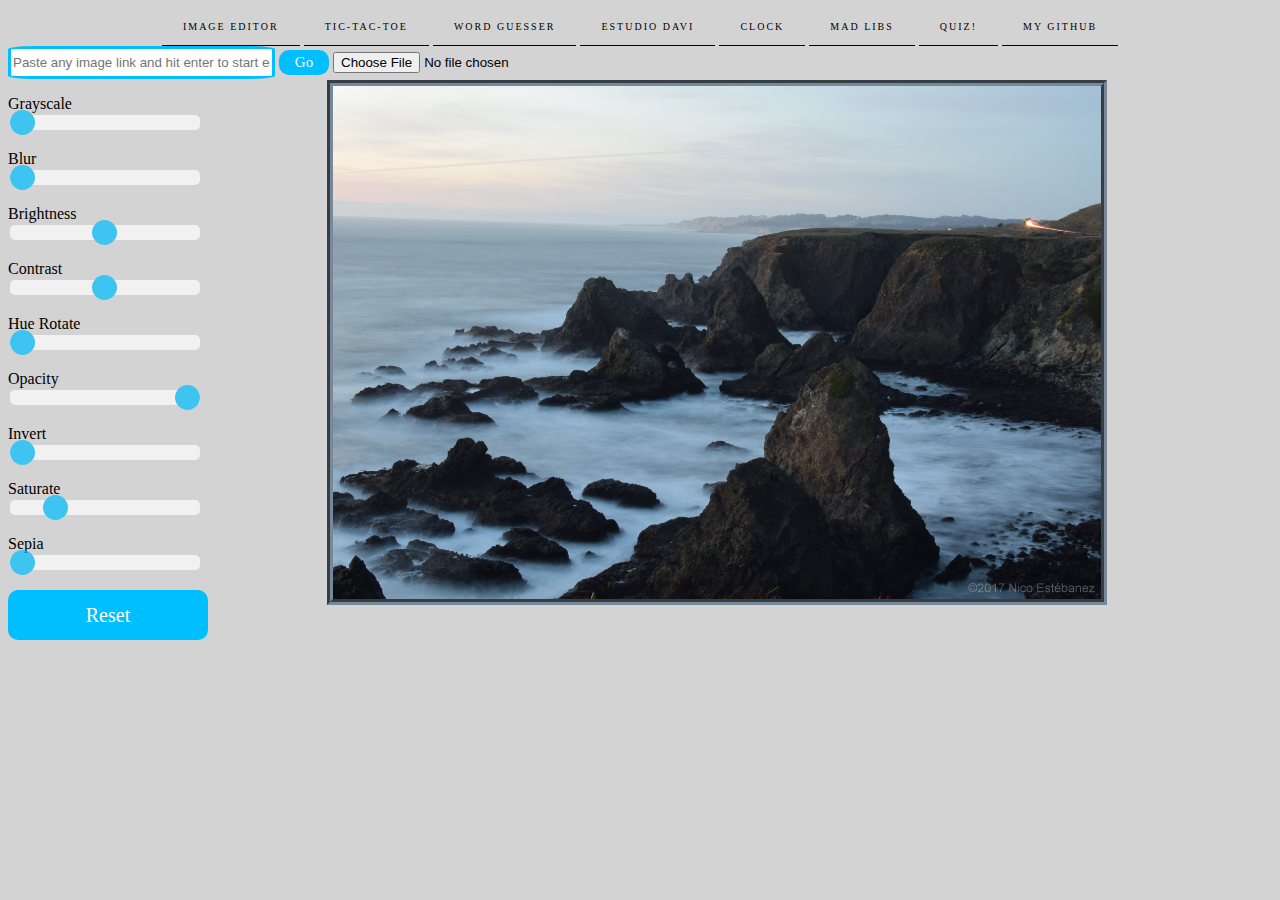
==== commit cd549fbf: "Add files via upload" ====
--- a/index.html
+++ b/index.html
@@ -28,6 +28,9 @@
         </li>
         <li>
             <a href="madlibs.html">Mad Libs</a>
+        </li>
+        <li>
+            <a href="quiz.html">Quiz!</a>
         </li>
         <li>
             <a href="https://github.com/nicoestebanez/nicoestebanez.github.io">My Github</a>
